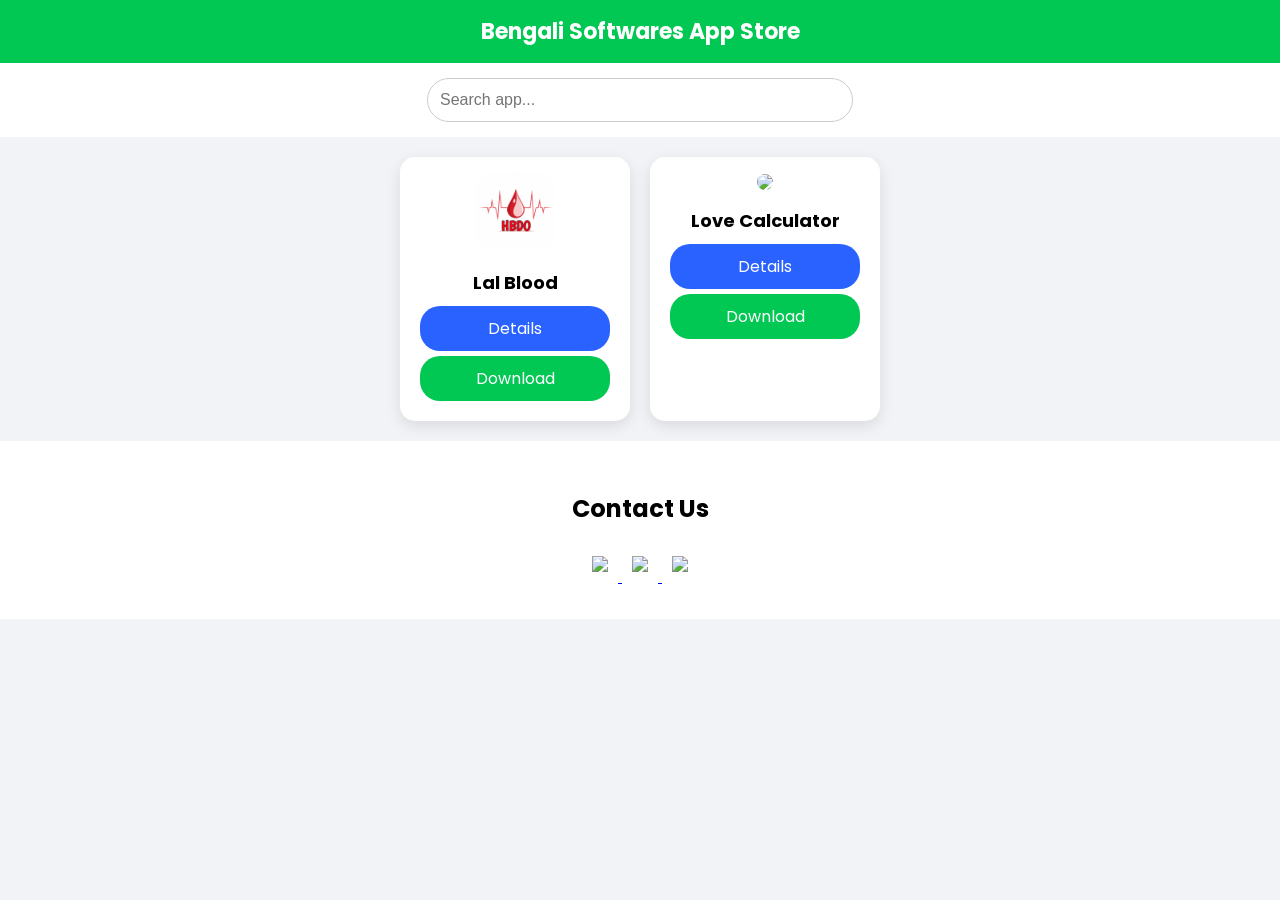
==== index.html @ 959073b4 "Improve HTML structure and comments Refactor HTML structure and update comments for clarity." ====
<!DOCTYPE html>
<html lang="en">
<head>
<meta charset="UTF-8">
<meta name="viewport" content="width=device-width, initial-scale=1.0">
<title>Bengali Softwares App Store</title>

<link href="https://fonts.googleapis.com/css2?family=Poppins:wght@300;500;700&display=swap" rel="stylesheet">

<style>
body{
margin:0;
font-family:Poppins;
background:#f1f3f6;
}

header{
background:#00c853;
color:white;
padding:15px;
font-size:22px;
font-weight:bold;
text-align:center;
}

.search-box{
padding:15px;
text-align:center;
background:white;
}

.search-box input{
width:90%;
max-width:400px;
padding:12px;
border-radius:25px;
border:1px solid #ccc;
font-size:16px;
}

.apps{
display:flex;
flex-wrap:wrap;
justify-content:center;
gap:20px;
padding:20px;
}

.app{
background:white;
width:200px;
padding:15px;
border-radius:15px;
box-shadow:0 5px 15px rgba(0,0,0,0.1);
text-align:center;
transition:0.3s;
}

.app:hover{
transform:translateY(-5px);
}

.app img{
width:80px;
border-radius:20px;
}

.app h3{
margin:10px 0;
font-size:18px;
}

.btn{
display:block;
padding:10px;
margin:5px;
border-radius:20px;
text-decoration:none;
color:white;
cursor:pointer;
}

.download{
background:#00c853;
}

.details{
background:#2962ff;
}

/* popup */

.popup{
display:none;
position:fixed;
top:0;
left:0;
width:100%;
height:100%;
background:rgba(0,0,0,0.7);
justify-content:center;
align-items:center;
}

.popup-box{
background:white;
padding:20px;
border-radius:15px;
max-width:400px;
width:90%;
text-align:center;
position:relative;
}

.popup-box img{
width:70px;
margin:5px;
border-radius:10px;
}

.close{
background:red;
color:white;
padding:10px;
margin-top:10px;
border-radius:10px;
cursor:pointer;
}

/* contact */

.contact{
background:white;
padding:30px;
text-align:center;
}

.contact-icons img{
width:50px;
margin:10px;
cursor:pointer;
transition:0.3s;
}

.contact-icons img:hover{
transform:scale(1.2);
}
</style>
</head>

<body>

<header>Bengali Softwares App Store</header>

<div class="search-box">
<input type="text" placeholder="Search app..." onkeyup="searchApp(this.value)">
</div>

<section class="apps">

<!-- Lal Blood -->
<div class="app" data-name="Lal Blood">
<img src="icon.png">
<h3>Lal Blood</h3>

<div class="btn details"
onclick="showDetails(
'Lal Blood',
'Find blood donors easily.\nFast and secure app.',
'myapp.apk',
['screenshot1.png','screenshot2.png','screenshot3.png']
)">
Details
</div>

<a href="myapp.apk" class="btn download">Download</a>
</div>


<!-- Love Calculator -->
<div class="app" data-name="Love Calculator">
<img src="love_icon.png">
<h3>Love Calculator</h3>

<div class="btn details"
onclick="showDetails(
'Love Calculator',
`🔹 অ্যাপ নাম (Title):

লাভ ক্যালকুলেটর (Love Calculator)

🔹 ছোট বিবরণ:
সহজেই জানুন আপনার ভালোবাসার শতাংশ! 💖

🔹 বিস্তারিত:
দুইজনের নাম লিখে দেখুন ভালোবাসার মিল কত পার্সেন্ট।
বন্ধু, ক্রাশ বা স্পেশাল কারও সাথে মিল এখনই চেক করুন!

✔️ ব্যবহার করা সহজ
✔️ দ্রুত ফলাফল
✔️ বন্ধুদের সাথে শেয়ার`,
'love.apk',
['love1.png','love2.png','love3.png']
)">
Details
</div>

<a href="love.apk" class="btn download">Download</a>
</div>

</section>


<!-- Contact -->
<section class="contact">
<h2>Contact Us</h2>

<div class="contact-icons">
<a href="https://www.facebook.com/profile.php?id=100087336788842" target="_blank">
<img src="facebook.png">
</a>

<a href="https://wa.me/+8801581730282" target="_blank">
<img src="whatsapp.png">
</a>

<a href="https://x.com/RhRaju_i" target="_blank">
<img src="twitter.png">
</a>
</div>
</section>


<!-- Popup -->
<div class="popup" id="popup" onclick="outsideClick(event)">
<div class="popup-box" onclick="event.stopPropagation()">
<h2 id="name"></h2>
<p id="desc"></p>
<div id="screens"></div>
<a id="download" class="btn download">Download</a>
<div class="close" onclick="closePopup()">Close</div>
</div>
</div>


<script>

function showDetails(name, desc, apk, screenshots){
document.getElementById("popup").style.display="flex";
document.getElementById("name").innerText=name;
document.getElementById("desc").innerHTML=desc.replace(/\n/g,"<br>");
document.getElementById("download").href=apk;

let screens=document.getElementById("screens");
screens.innerHTML="";

screenshots.forEach(img=>{
screens.innerHTML+=`<img src="${img}">`;
});
}

function closePopup(){
document.getElementById("popup").style.display="none";
}

function outsideClick(event){
if(event.target.classList.contains("popup")){
closePopup();
}
}

function searchApp(value){
let apps=document.querySelectorAll(".app");

apps.forEach(app=>{
let name=app.getAttribute("data-name").toLowerCase();

if(name.includes(value.toLowerCase()))
app.style.display="block";
else
app.style.display="none";
});
}

</script>

</body>
</html>
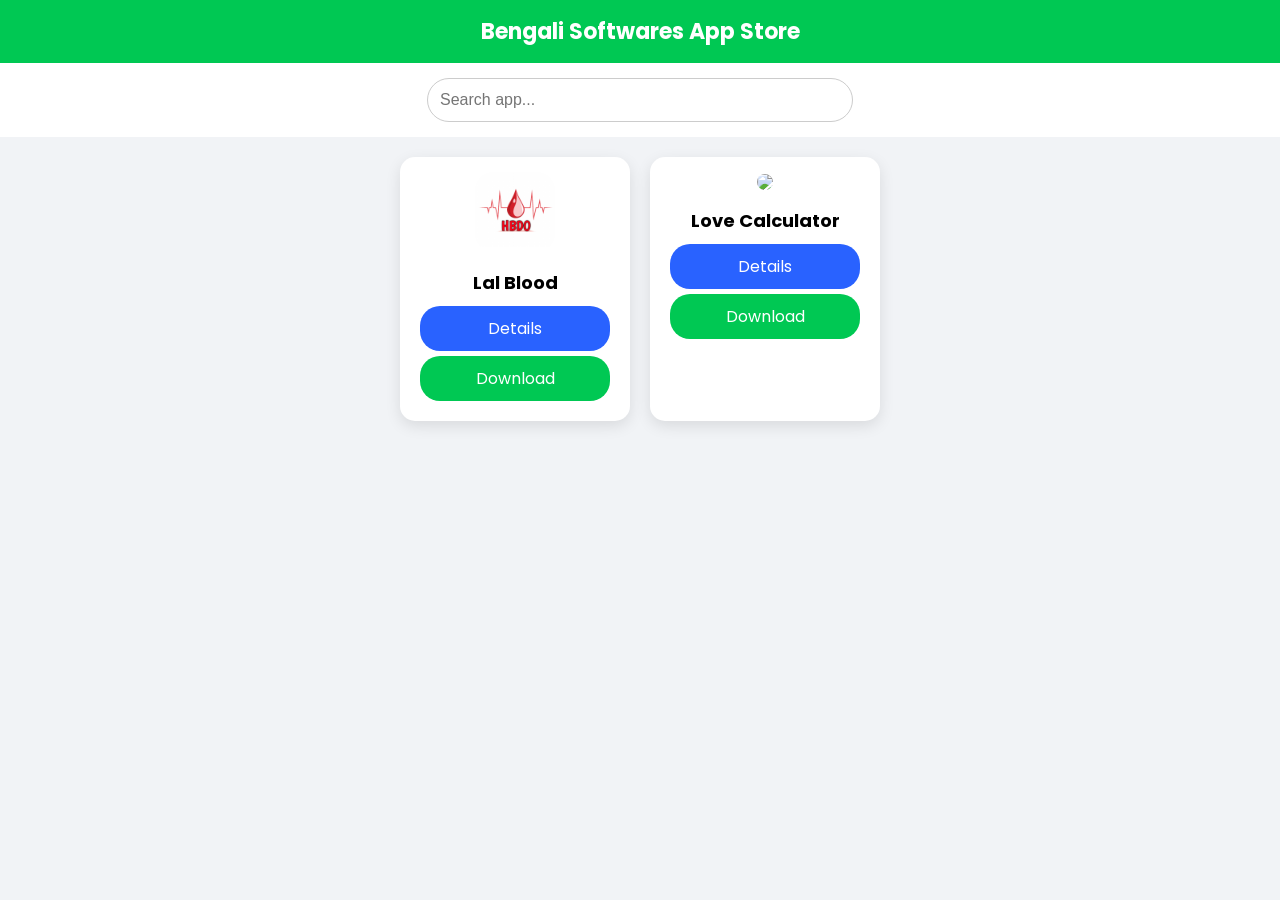
==== commit 5ae8e490: "Remove contact section from index.html Removed contact section and related styles from index.html." ====
--- a/index.html
+++ b/index.html
@@ -109,7 +109,6 @@
 max-width:400px;
 width:90%;
 text-align:center;
-position:relative;
 }
 
 .popup-box img{
@@ -127,23 +126,10 @@
 cursor:pointer;
 }
 
-/* contact */
-
 .contact{
 background:white;
 padding:30px;
 text-align:center;
-}
-
-.contact-icons img{
-width:50px;
-margin:10px;
-cursor:pointer;
-transition:0.3s;
-}
-
-.contact-icons img:hover{
-transform:scale(1.2);
 }
 </style>
 </head>
@@ -168,14 +154,13 @@
 'Lal Blood',
 'Find blood donors easily.\nFast and secure app.',
 'myapp.apk',
-['screenshot1.png','screenshot2.png','screenshot3.png']
+['screenshot1.png','screenshot2.png']
 )">
 Details
 </div>
 
 <a href="myapp.apk" class="btn download">Download</a>
 </div>
-
 
 <!-- Love Calculator -->
 <div class="app" data-name="Love Calculator">
@@ -185,22 +170,15 @@
 <div class="btn details"
 onclick="showDetails(
 'Love Calculator',
-`🔹 অ্যাপ নাম (Title):
-
-লাভ ক্যালকুলেটর (Love Calculator)
-
-🔹 ছোট বিবরণ:
-সহজেই জানুন আপনার ভালোবাসার শতাংশ! 💖
-
-🔹 বিস্তারিত:
-দুইজনের নাম লিখে দেখুন ভালোবাসার মিল কত পার্সেন্ট।
-বন্ধু, ক্রাশ বা স্পেশাল কারও সাথে মিল এখনই চেক করুন!
-
-✔️ ব্যবহার করা সহজ
+`সহজেই জানুন আপনার ভালোবাসার শতাংশ! 💖
+
+দুইজনের নাম লিখে মিল কত পার্সেন্ট দেখুন।
+
+✔️ ব্যবহার সহজ
 ✔️ দ্রুত ফলাফল
 ✔️ বন্ধুদের সাথে শেয়ার`,
 'love.apk',
-['love1.png','love2.png','love3.png']
+['love1.png','love2.png']
 )">
 Details
 </div>
@@ -209,27 +187,6 @@
 </div>
 
 </section>
-
-
-<!-- Contact -->
-<section class="contact">
-<h2>Contact Us</h2>
-
-<div class="contact-icons">
-<a href="https://www.facebook.com/profile.php?id=100087336788842" target="_blank">
-<img src="facebook.png">
-</a>
-
-<a href="https://wa.me/+8801581730282" target="_blank">
-<img src="whatsapp.png">
-</a>
-
-<a href="https://x.com/RhRaju_i" target="_blank">
-<img src="twitter.png">
-</a>
-</div>
-</section>
-
 
 <!-- Popup -->
 <div class="popup" id="popup" onclick="outsideClick(event)">
@@ -242,10 +199,12 @@
 </div>
 </div>
 
-
 <script>
 
 function showDetails(name, desc, apk, screenshots){
+
+history.pushState({popup:true}, "");
+
 document.getElementById("popup").style.display="flex";
 document.getElementById("name").innerText=name;
 document.getElementById("desc").innerHTML=desc.replace(/\n/g,"<br>");
@@ -266,8 +225,17 @@
 function outsideClick(event){
 if(event.target.classList.contains("popup")){
 closePopup();
-}
-}
+history.back();
+}
+}
+
+window.onpopstate = function(){
+let popup=document.getElementById("popup");
+
+if(popup.style.display==="flex"){
+popup.style.display="none";
+}
+};
 
 function searchApp(value){
 let apps=document.querySelectorAll(".app");
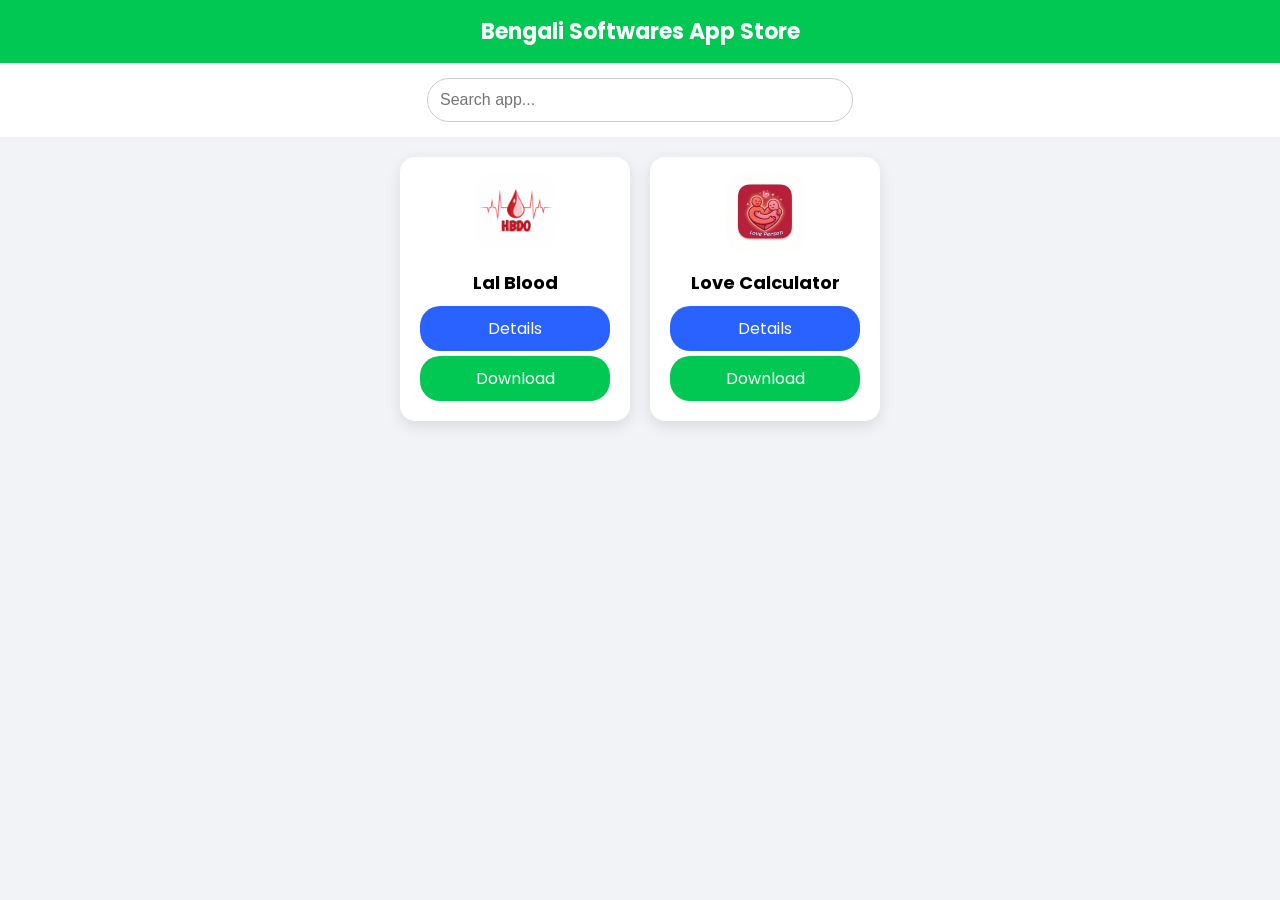
==== commit 52032b9b: "Update love icon image source in index.html" ====
--- a/index.html
+++ b/index.html
@@ -164,17 +164,22 @@
 
 <!-- Love Calculator -->
 <div class="app" data-name="Love Calculator">
-<img src="love_icon.png">
+<img src="love.png">
 <h3>Love Calculator</h3>
 
 <div class="btn details"
 onclick="showDetails(
 'Love Calculator',
-`সহজেই জানুন আপনার ভালোবাসার শতাংশ! 💖
-
-দুইজনের নাম লিখে মিল কত পার্সেন্ট দেখুন।
-
-✔️ ব্যবহার সহজ
+`লাভ ক্যালকুলেটর (Love Calculator)
+
+🔹 ছোট বিবরণ:
+সহজেই জানুন আপনার ভালোবাসার শতাংশ! 💖
+
+🔹 বিস্তারিত:
+দুইজনের নাম লিখে দেখুন ভালোবাসার মিল কত পার্সেন্ট।
+বন্ধু, ক্রাশ বা স্পেশাল কারও সাথে মিল এখনই চেক করুন!
+
+✔️ ব্যবহার করা সহজ
 ✔️ দ্রুত ফলাফল
 ✔️ বন্ধুদের সাথে শেয়ার`,
 'love.apk',
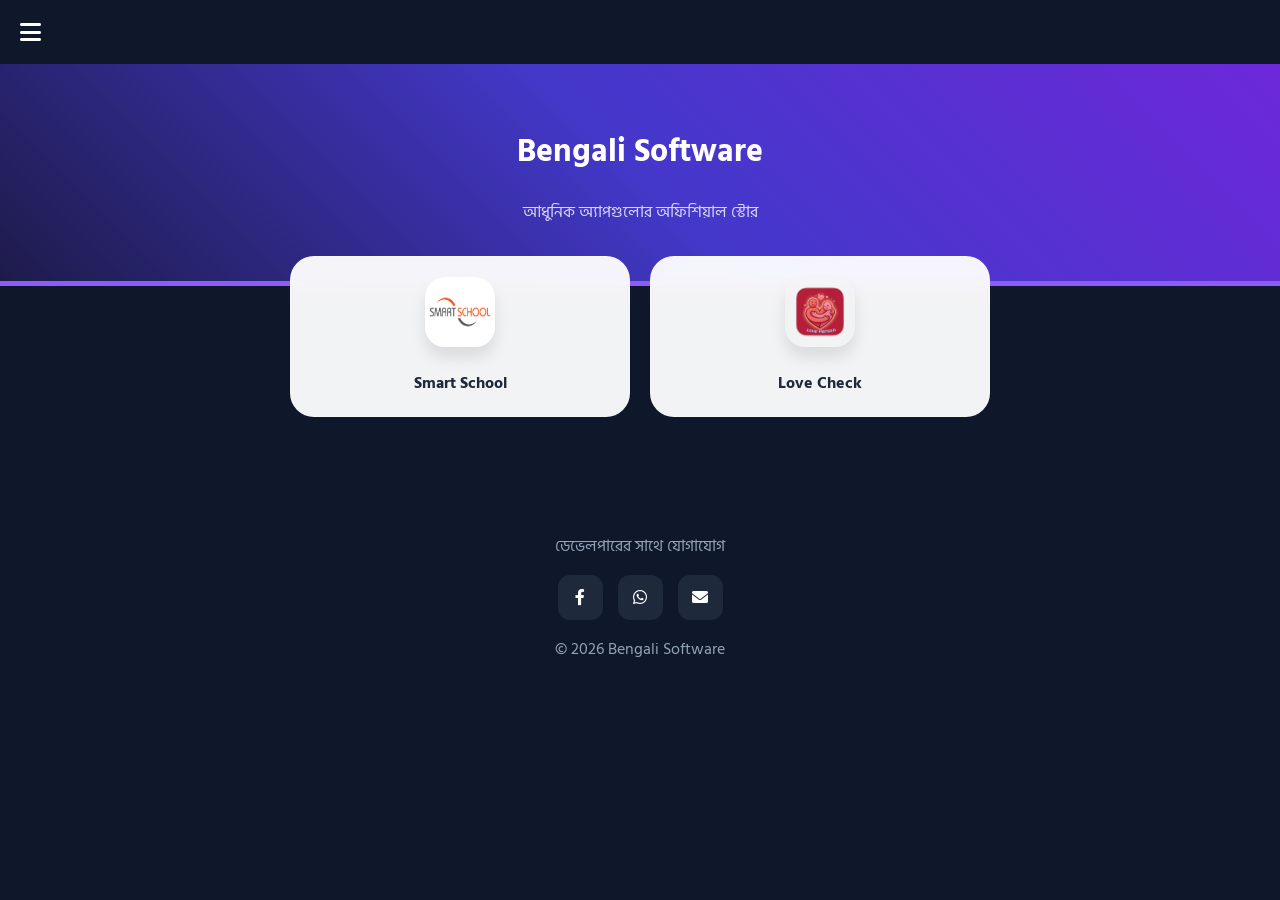
==== commit c539f755: "Add files via upload" ====
--- a/index.html
+++ b/index.html
@@ -1,261 +1,100 @@
 <!DOCTYPE html>
-<html lang="en">
+<html lang="bn">
 <head>
-<meta charset="UTF-8">
-<meta name="viewport" content="width=device-width, initial-scale=1.0">
-<title>Bengali Softwares App Store</title>
+    <meta charset="UTF-8">
+    <meta name="viewport" content="width=device-width, initial-scale=1.0">
+    <title>Bengali Software | প্রফেশনাল স্টোর</title>
+    <link href="https://fonts.googleapis.com/css2?family=Hind+Siliguri:wght@400;600;700&display=swap" rel="stylesheet">
+    <link rel="stylesheet" href="https://cdnjs.cloudflare.com/ajax/libs/font-awesome/6.0.0/css/all.min.css">
+    
+    <style>
+        :root { --primary: #4f46e5; --glass: rgba(255, 255, 255, 0.95); }
+        body { font-family: 'Hind Siliguri', sans-serif; background: #0f172a; margin: 0; color: #1e293b; }
 
-<link href="https://fonts.googleapis.com/css2?family=Poppins:wght@300;500;700&display=swap" rel="stylesheet">
+        /* ড্রয়ার মেনু */
+        .drawer { height: 100%; width: 0; position: fixed; z-index: 1000; top: 0; left: 0; background: #1e293b; overflow-x: hidden; transition: 0.4s; padding-top: 60px; box-shadow: 2px 0 10px rgba(0,0,0,0.5); }
+        .drawer a { padding: 15px 25px; text-decoration: none; font-size: 1.1rem; color: white; display: block; transition: 0.3s; }
+        .drawer a:hover { background: var(--primary); }
+        .close-btn { position: absolute; top: 20px; right: 25px; font-size: 2rem; color: white; cursor: pointer; }
 
-<style>
-body{
-margin:0;
-font-family:Poppins;
-background:#f1f3f6;
-}
+        /* টপ বার */
+        .top-bar { padding: 20px; background: #0f172a; display: flex; align-items: center; position: sticky; top: 0; z-index: 999; }
+        .menu-icon { font-size: 1.5rem; cursor: pointer; color: white; }
+        
+        .header { text-align: center; padding: 40px 20px; background: linear-gradient(45deg, #1e1b4b, #4338ca, #6d28d9); color: white; border-bottom: 5px solid #8b5cf6; }
+        .container { max-width: 700px; margin: -50px auto 50px; padding: 20px; }
+        
+        .app-grid { display: grid; grid-template-columns: repeat(auto-fit, minmax(150px, 1fr)); gap: 20px; }
+        .app-card { background: var(--glass); padding: 20px; border-radius: 24px; text-align: center; text-decoration: none; color: #1e293b; transition: all 0.4s; border: 1px solid rgba(255,255,255,0.2); backdrop-filter: blur(10px); }
+        .app-card:hover { transform: scale(1.05); box-shadow: 0 20px 40px rgba(0,0,0,0.3); }
+        .app-card img { width: 70px; height: 70px; border-radius: 20px; margin-bottom: 15px; box-shadow: 0 10px 15px rgba(0,0,0,0.1); }
+        .app-card h3 { font-size: 1rem; margin: 0; font-weight: 700; }
 
-header{
-background:#00c853;
-color:white;
-padding:15px;
-font-size:22px;
-font-weight:bold;
-text-align:center;
-}
-
-.search-box{
-padding:15px;
-text-align:center;
-background:white;
-}
-
-.search-box input{
-width:90%;
-max-width:400px;
-padding:12px;
-border-radius:25px;
-border:1px solid #ccc;
-font-size:16px;
-}
-
-.apps{
-display:flex;
-flex-wrap:wrap;
-justify-content:center;
-gap:20px;
-padding:20px;
-}
-
-.app{
-background:white;
-width:200px;
-padding:15px;
-border-radius:15px;
-box-shadow:0 5px 15px rgba(0,0,0,0.1);
-text-align:center;
-transition:0.3s;
-}
-
-.app:hover{
-transform:translateY(-5px);
-}
-
-.app img{
-width:80px;
-border-radius:20px;
-}
-
-.app h3{
-margin:10px 0;
-font-size:18px;
-}
-
-.btn{
-display:block;
-padding:10px;
-margin:5px;
-border-radius:20px;
-text-decoration:none;
-color:white;
-cursor:pointer;
-}
-
-.download{
-background:#00c853;
-}
-
-.details{
-background:#2962ff;
-}
-
-/* popup */
-
-.popup{
-display:none;
-position:fixed;
-top:0;
-left:0;
-width:100%;
-height:100%;
-background:rgba(0,0,0,0.7);
-justify-content:center;
-align-items:center;
-}
-
-.popup-box{
-background:white;
-padding:20px;
-border-radius:15px;
-max-width:400px;
-width:90%;
-text-align:center;
-}
-
-.popup-box img{
-width:70px;
-margin:5px;
-border-radius:10px;
-}
-
-.close{
-background:red;
-color:white;
-padding:10px;
-margin-top:10px;
-border-radius:10px;
-cursor:pointer;
-}
-
-.contact{
-background:white;
-padding:30px;
-text-align:center;
-}
-</style>
+        .footer { text-align: center; padding: 30px; color: #94a3b8; }
+        .social-links { display: flex; justify-content: center; gap: 15px; margin-bottom: 15px; }
+        .social-btn { width: 45px; height: 45px; border-radius: 12px; background: #1e293b; display: inline-flex; align-items: center; justify-content: center; color: white; text-decoration: none; transition: 0.3s; }
+        .social-btn:hover { background: var(--primary); }
+    </style>
 </head>
-
 <body>
 
-<header>Bengali Softwares App Store</header>
+    <div id="myDrawer" class="drawer">
+        <span class="close-btn" onclick="closeNav()">&times;</span>
+        <a href="#" onclick="navigate('index.html')"><i class="fas fa-home"></i> হোম</a>
+        <a href="#" onclick="navigate('category.html')"><i class="fas fa-th-large"></i> ক্যাটাগরি</a>
+        <a href="#" onclick="navigate('favorite.html')"><i class="fas fa-heart"></i> প্রিয় অ্যাপ</a>
+        <a href="#" onclick="navigate('developer.html')"><i class="fas fa-user"></i> প্রোফাইল</a>
+    </div>
 
-<div class="search-box">
-<input type="text" placeholder="Search app..." onkeyup="searchApp(this.value)">
-</div>
+    <div class="top-bar">
+        <i class="fas fa-bars menu-icon" onclick="openNav()"></i>
+    </div>
 
-<section class="apps">
+    <div class="header">
+        <h1>Bengali Software</h1>
+        <p style="opacity: 0.8;">আধুনিক অ্যাপগুলোর অফিশিয়াল স্টোর</p>
+    </div>
 
-<!-- Lal Blood -->
-<div class="app" data-name="Lal Blood">
-<img src="icon.png">
-<h3>Lal Blood</h3>
+    <div class="container">
+        <div class="app-grid">
+            <a href="#" onclick="navigate('smart-school.html')" class="app-card">
+                <img src="app_icon.png" alt="App">
+                <h3>Smart School</h3>
+            </a>
+            <a href="#" onclick="navigate('lal-blood.html')" class="app-card">
+                <img src="ic_love.png" alt="App">
+                <h3>Love Check</h3>
+            </a>
+        </div>
+    </div>
 
-<div class="btn details"
-onclick="showDetails(
-'Lal Blood',
-'Find blood donors easily.\nFast and secure app.',
-'myapp.apk',
-['screenshot1.png','screenshot2.png']
-)">
-Details
-</div>
+    <footer class="footer">
+        <p>ডেভেলপারের সাথে যোগাযোগ</p>
+        <div class="social-links">
+            <a href="#" class="social-btn"><i class="fab fa-facebook-f"></i></a>
+            <a href="#" class="social-btn"><i class="fab fa-whatsapp"></i></a>
+            <a href="#" class="social-btn"><i class="fas fa-envelope"></i></a>
+        </div>
+        <p>&copy; 2026 Bengali Software</p>
+    </footer>
 
-<a href="myapp.apk" class="btn download">Download</a>
-</div>
+    <script>
+        function openNav() { document.getElementById("myDrawer").style.width = "250px"; }
+        function closeNav() { document.getElementById("myDrawer").style.width = "0"; }
+        
+        // ন্যাভিগেশন ফাংশন (হিস্ট্রি সমস্যা এড়াতে)
+        function navigate(url) {
+            window.location.replace(url);
+        }
 
-<!-- Love Calculator -->
-<div class="app" data-name="Love Calculator">
-<img src="love.png">
-<h3>Love Calculator</h3>
-
-<div class="btn details"
-onclick="showDetails(
-'Love Calculator',
-`লাভ ক্যালকুলেটর (Love Calculator)
-
-🔹 ছোট বিবরণ:
-সহজেই জানুন আপনার ভালোবাসার শতাংশ! 💖
-
-🔹 বিস্তারিত:
-দুইজনের নাম লিখে দেখুন ভালোবাসার মিল কত পার্সেন্ট।
-বন্ধু, ক্রাশ বা স্পেশাল কারও সাথে মিল এখনই চেক করুন!
-
-✔️ ব্যবহার করা সহজ
-✔️ দ্রুত ফলাফল
-✔️ বন্ধুদের সাথে শেয়ার`,
-'love.apk',
-['love1.png','love2.png']
-)">
-Details
-</div>
-
-<a href="love.apk" class="btn download">Download</a>
-</div>
-
-</section>
-
-<!-- Popup -->
-<div class="popup" id="popup" onclick="outsideClick(event)">
-<div class="popup-box" onclick="event.stopPropagation()">
-<h2 id="name"></h2>
-<p id="desc"></p>
-<div id="screens"></div>
-<a id="download" class="btn download">Download</a>
-<div class="close" onclick="closePopup()">Close</div>
-</div>
-</div>
-
-<script>
-
-function showDetails(name, desc, apk, screenshots){
-
-history.pushState({popup:true}, "");
-
-document.getElementById("popup").style.display="flex";
-document.getElementById("name").innerText=name;
-document.getElementById("desc").innerHTML=desc.replace(/\n/g,"<br>");
-document.getElementById("download").href=apk;
-
-let screens=document.getElementById("screens");
-screens.innerHTML="";
-
-screenshots.forEach(img=>{
-screens.innerHTML+=`<img src="${img}">`;
-});
-}
-
-function closePopup(){
-document.getElementById("popup").style.display="none";
-}
-
-function outsideClick(event){
-if(event.target.classList.contains("popup")){
-closePopup();
-history.back();
-}
-}
-
-window.onpopstate = function(){
-let popup=document.getElementById("popup");
-
-if(popup.style.display==="flex"){
-popup.style.display="none";
-}
-};
-
-function searchApp(value){
-let apps=document.querySelectorAll(".app");
-
-apps.forEach(app=>{
-let name=app.getAttribute("data-name").toLowerCase();
-
-if(name.includes(value.toLowerCase()))
-app.style.display="block";
-else
-app.style.display="none";
-});
-}
-
-</script>
-
+        // ড্রয়ারের বাইরে ক্লিক করলে বন্ধ হওয়ার অপশন
+        document.addEventListener('click', function(event) {
+            var drawer = document.getElementById("myDrawer");
+            var menuIcon = document.querySelector('.menu-icon');
+            if (!drawer.contains(event.target) && !menuIcon.contains(event.target)) {
+                closeNav();
+            }
+        });
+    </script>
 </body>
-</html>
+</html>
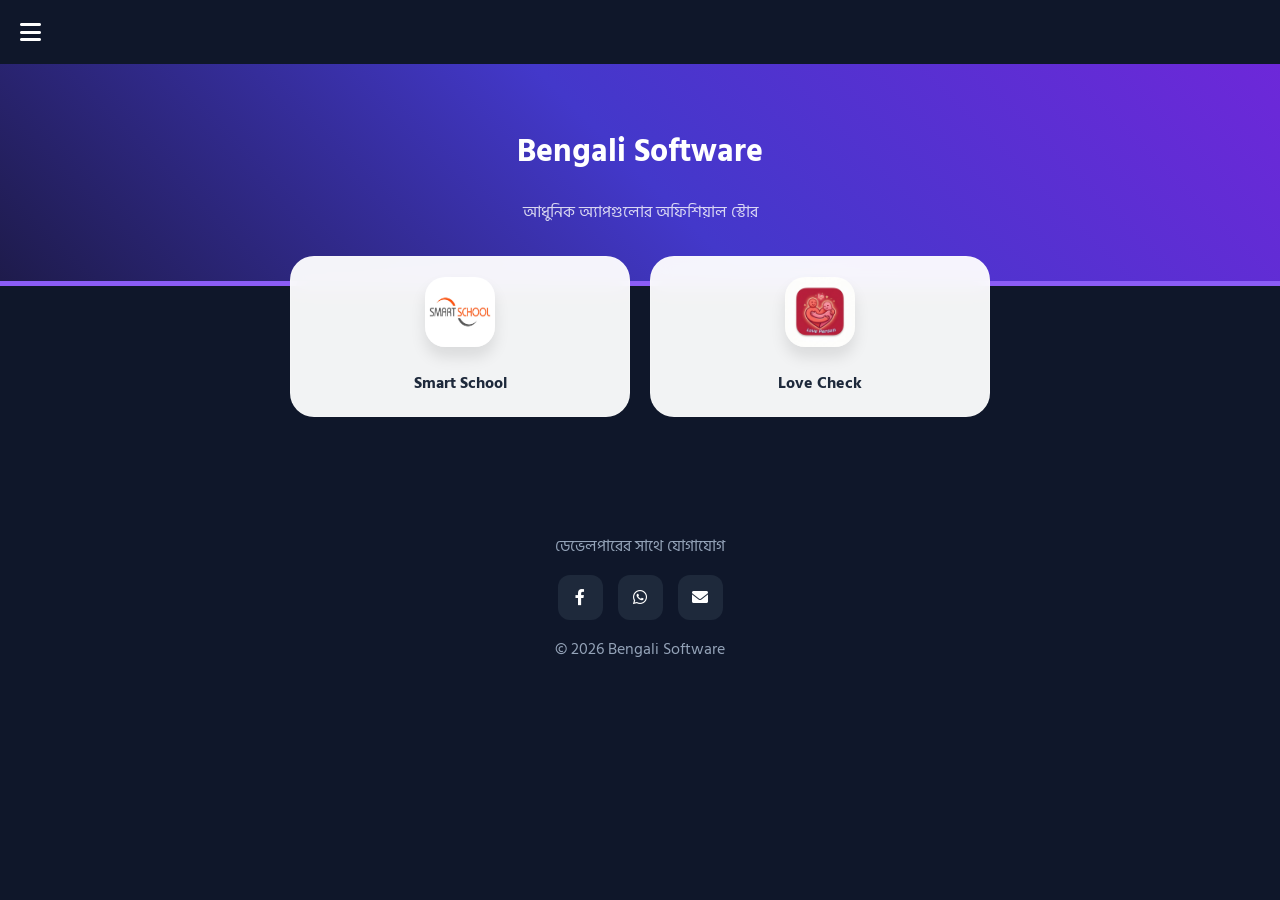
==== commit 99b3bef0: "Update index.html" ====
--- a/index.html
+++ b/index.html
@@ -43,7 +43,7 @@
         <a href="#" onclick="navigate('index.html')"><i class="fas fa-home"></i> হোম</a>
         <a href="#" onclick="navigate('category.html')"><i class="fas fa-th-large"></i> ক্যাটাগরি</a>
         <a href="#" onclick="navigate('favorite.html')"><i class="fas fa-heart"></i> প্রিয় অ্যাপ</a>
-        <a href="#" onclick="navigate('developer.html')"><i class="fas fa-user"></i> প্রোফাইল</a>
+        <a href="#" onclick="navigate('developer.html')"><i class="fas fa-user"></i> ডেভেলপার</a>
     </div>
 
     <div class="top-bar">
@@ -62,7 +62,7 @@
                 <h3>Smart School</h3>
             </a>
             <a href="#" onclick="navigate('lal-blood.html')" class="app-card">
-                <img src="ic_love.png" alt="App">
+                <img src="love.png" alt="App">
                 <h3>Love Check</h3>
             </a>
         </div>
@@ -97,4 +97,4 @@
         });
     </script>
 </body>
-</html>+</html>
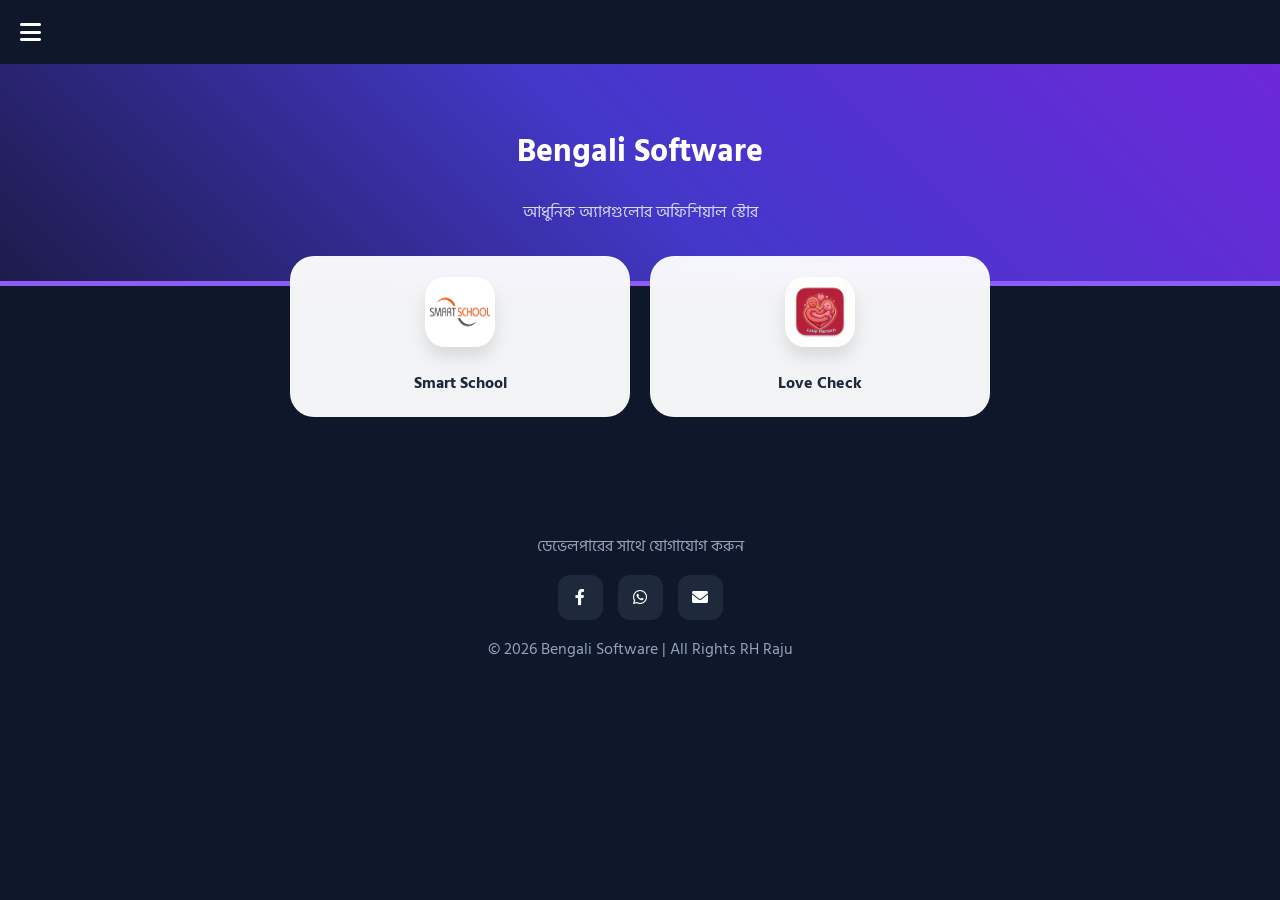
==== commit 9d422d8f: "Update index.html" ====
--- a/index.html
+++ b/index.html
@@ -61,22 +61,32 @@
                 <img src="app_icon.png" alt="App">
                 <h3>Smart School</h3>
             </a>
-            <a href="#" onclick="navigate('lal-blood.html')" class="app-card">
+            <a href="#" onclick="navigate('love.html')" class="app-card">
                 <img src="love.png" alt="App">
                 <h3>Love Check</h3>
             </a>
         </div>
     </div>
 
-    <footer class="footer">
-        <p>ডেভেলপারের সাথে যোগাযোগ</p>
-        <div class="social-links">
-            <a href="#" class="social-btn"><i class="fab fa-facebook-f"></i></a>
-            <a href="#" class="social-btn"><i class="fab fa-whatsapp"></i></a>
-            <a href="#" class="social-btn"><i class="fas fa-envelope"></i></a>
-        </div>
-        <p>&copy; 2026 Bengali Software</p>
-    </footer>
+   
+<footer class="footer">
+    <p>ডেভেলপারের সাথে যোগাযোগ করুন</p>
+
+    <div class="social-links">
+        <a href="https://www.facebook.com/rhraju.me" target="_blank" class="social-btn" title="Facebook">
+            <i class="fab fa-facebook-f"></i>
+        </a>
+
+        <a href="https://wa.me/8801581730282" target="_blank" class="social-btn" title="WhatsApp">
+            <i class="fab fa-whatsapp"></i>
+        </a>
+
+        <a href="mailto:rhraju371@email.com" class="social-btn" title="Email">
+            <i class="fas fa-envelope"></i>
+        </a>
+    </div>
+    <p>&copy; 2026 Bengali Software | All Rights RH Raju</p>
+</footer>
 
     <script>
         function openNav() { document.getElementById("myDrawer").style.width = "250px"; }
